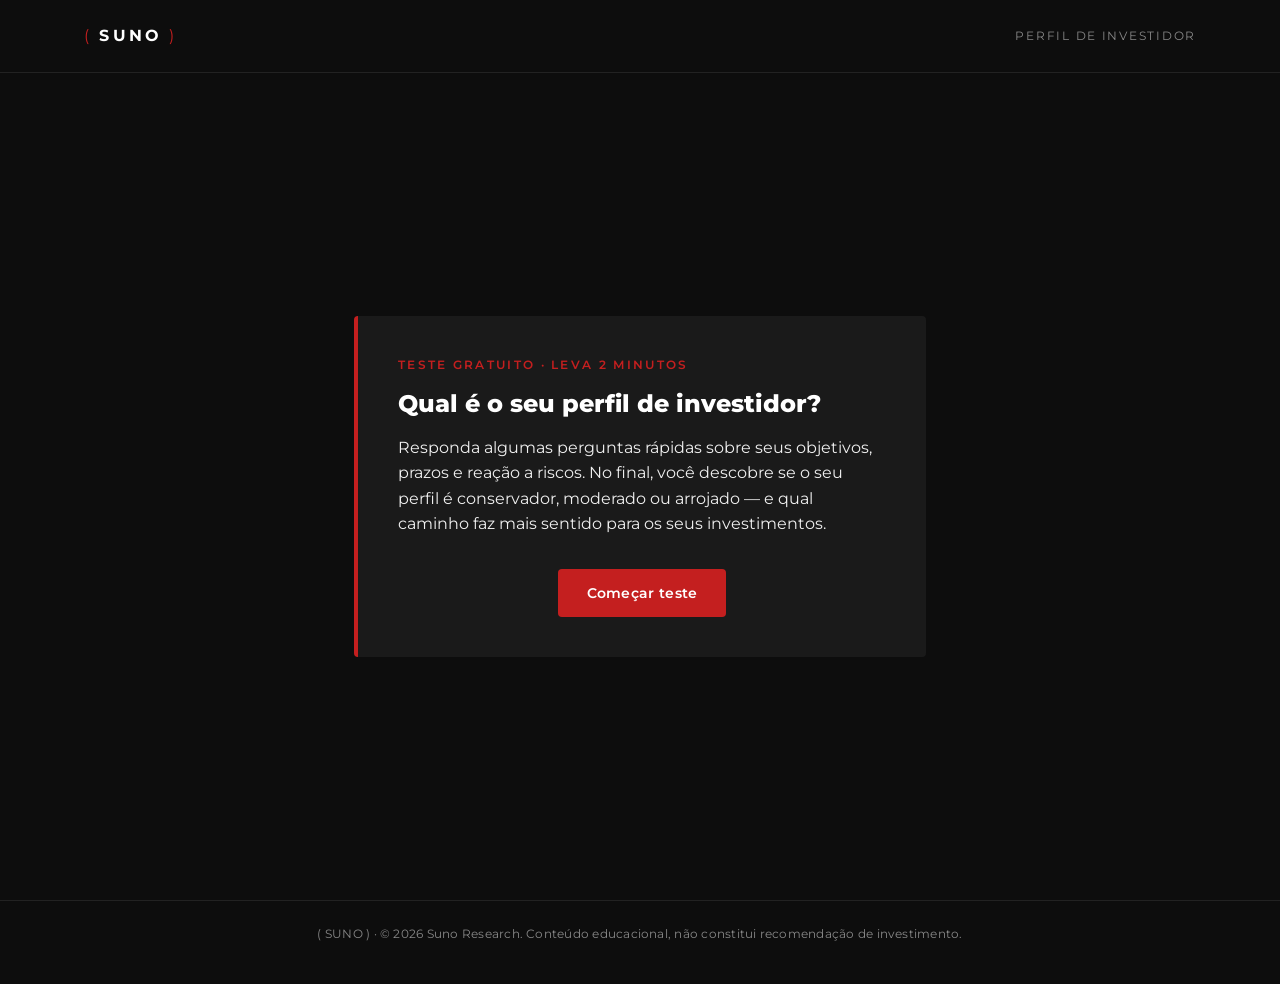
==== perfil-investidor.html @ 8dda2703 "Adiciona questionario de perfil de investidor com identidade Suno Pagina independente (sem links com" ====
<!DOCTYPE html>
<html lang="pt-BR">
<head>
<meta charset="UTF-8">
<meta name="viewport" content="width=device-width, initial-scale=1.0">
<title>Qual é o seu Perfil de Investidor? | Suno</title>
<meta name="description" content="Responda 6 perguntas rápidas e descubra se o seu perfil é conservador, moderado ou arrojado. Um material Suno Research.">
<link rel="icon" href="data:,">
<link rel="preconnect" href="https://fonts.googleapis.com">
<link rel="preconnect" href="https://fonts.gstatic.com" crossorigin>
<link href="https://fonts.googleapis.com/css2?family=Montserrat:wght@300;400;600;700;800&display=swap" rel="stylesheet">
<link rel="stylesheet" href="assets/perfil.css">
</head>
<body>

<header class="header">
  <div class="container header__inner">
    <span class="brand-mark">(&nbsp;<span class="brand-mark__word">SUNO</span>&nbsp;)</span>
    <span class="header__tag">Perfil de Investidor</span>
  </div>
</header>

<main class="quiz-shell">
  <div class="quiz-main">
    <div class="quiz-wrap">

      <!-- INTRO -->
      <section class="screen is-active" id="screen-intro">
        <div class="quiz-card">
          <p class="eyebrow">Teste gratuito · leva 2 minutos</p>
          <h1>Qual é o seu perfil de investidor?</h1>
          <p>
            Responda algumas perguntas rápidas sobre seus objetivos, prazos e reação a riscos.
            No final, você descobre se o seu perfil é conservador, moderado ou arrojado —
            e qual caminho faz mais sentido para os seus investimentos.
          </p>
          <div class="quiz-actions quiz-actions--center">
            <button type="button" class="btn btn--primary" id="btn-start">Começar teste</button>
          </div>
        </div>
      </section>

      <!-- QUIZ -->
      <section class="screen" id="screen-quiz">
        <p class="quiz-progress-label" id="progress-label">Pergunta 1 de 6</p>
        <div class="quiz-progress"><div class="quiz-progress__bar" id="progress-bar"></div></div>
        <div class="quiz-card" id="question-container"></div>
        <div class="quiz-actions">
          <button type="button" class="btn btn--outline" id="btn-back">Voltar</button>
          <button type="button" class="btn btn--primary" id="btn-next" disabled>Próxima</button>
        </div>
      </section>

      <!-- LEAD FORM -->
      <section class="screen" id="screen-lead">
        <div class="quiz-card">
          <p class="eyebrow">Quase lá</p>
          <h2>Para onde enviamos o seu resultado?</h2>
          <p>Preencha seus dados para ver agora o seu perfil de investidor completo.</p>
          <form id="lead-form" novalidate>
            <div class="field">
              <label for="lead-name">Nome</label>
              <input type="text" id="lead-name" name="name" autocomplete="name" required>
            </div>
            <div class="field">
              <label for="lead-email">E-mail</label>
              <input type="email" id="lead-email" name="email" autocomplete="email" required>
            </div>
            <div class="field">
              <label for="lead-phone">WhatsApp</label>
              <input type="tel" id="lead-phone" name="phone" autocomplete="tel" placeholder="(DDD) 00000-0000" required>
            </div>
            <label class="consent">
              <input type="checkbox" id="lead-consent" name="consent" required>
              <span>Concordo em receber contato da Suno sobre conteúdos e produtos. Seus dados não são compartilhados com terceiros.</span>
            </label>
            <p class="field-error" id="lead-error" hidden></p>
            <div class="quiz-actions">
              <button type="button" class="btn btn--outline" id="btn-lead-back">Voltar</button>
              <button type="submit" class="btn btn--primary" id="btn-lead-submit">Ver meu resultado</button>
            </div>
          </form>
        </div>
      </section>

      <!-- RESULT -->
      <section class="screen" id="screen-result">
        <div class="quiz-card">
          <span class="result-badge" id="result-badge">Perfil</span>
          <h2 id="result-name">—</h2>
          <p id="result-description"></p>
          <ul class="result-traits" id="result-traits"></ul>
          <div class="callout">
            <p id="result-recommendation"></p>
          </div>
          <div class="result-actions">
            <a href="https://wa.me/5511920447843" class="btn btn--primary" id="result-cta-primary" target="_blank" rel="noopener">Falar com um assessor Suno</a>
          </div>
          <p class="result-reset"><a href="#" id="btn-restart">Refazer o teste</a></p>
        </div>
      </section>

    </div>
  </div>
</main>

<footer class="footer">
  <div class="container">
    <p class="footer__copy">( SUNO ) · © <span id="year"></span> Suno Research. Conteúdo educacional, não constitui recomendação de investimento.</p>
  </div>
</footer>

<script src="assets/perfil.js"></script>
</body>
</html>
---- assets/perfil.css ----
/* ==========================================================================
   Perfil de Investidor — Suno Research
   Identidade visual oficial Suno: preto/branco + vermelho, Montserrat
   ========================================================================== */

:root {
  --suno-black: #0d0d0d;
  --suno-white: #ffffff;
  --suno-red: #c41f1f;
  --suno-red-dark: #8b0000;
  --off-white: #f0f0f0;
  --charcoal: #1a1a1a;
  --row-alt: #222222;
  --mid-grey: #888888;
  --font: 'Montserrat', 'Helvetica Neue', sans-serif;
  --radius: 4px;
}

* { box-sizing: border-box; }
html { scroll-behavior: smooth; }
body {
  margin: 0;
  font-family: var(--font);
  font-weight: 400;
  color: var(--off-white);
  background: var(--suno-black);
  line-height: 1.6;
  -webkit-font-smoothing: antialiased;
}
a { color: inherit; text-decoration: none; }
ul { margin: 0; padding: 0; list-style: none; }
h1, h2 {
  font-family: var(--font);
  font-weight: 800;
  line-height: 1.25;
  margin: 0 0 16px;
  color: var(--suno-white);
}
p { margin: 0 0 16px; color: var(--off-white); }

.container { max-width: 1160px; margin: 0 auto; padding: 0 24px; }

.eyebrow {
  text-transform: uppercase;
  letter-spacing: 0.2em;
  font-size: 0.72rem;
  font-weight: 600;
  color: var(--suno-red);
  margin-bottom: 14px;
}

/* Brand mark */
.brand-mark {
  font-family: var(--font);
  font-weight: 400;
  letter-spacing: 0.2em;
  color: var(--suno-red);
  font-size: 1rem;
}
.brand-mark__word { color: var(--suno-white); font-weight: 700; }

/* Buttons */
.btn {
  display: inline-flex;
  align-items: center;
  justify-content: center;
  padding: 14px 28px;
  border-radius: var(--radius);
  font-weight: 600;
  font-size: 0.9rem;
  letter-spacing: 0.02em;
  border: 1px solid transparent;
  transition: opacity 0.15s ease, border-color 0.15s ease;
  cursor: pointer;
  white-space: nowrap;
  font-family: var(--font);
}
.btn:hover { opacity: 0.88; }
.btn--primary { background: var(--suno-red); color: var(--suno-white); }
.btn--outline { background: transparent; color: var(--off-white); border-color: var(--mid-grey); }
.btn--outline:hover { border-color: var(--suno-white); opacity: 1; }

/* Header */
.header { border-bottom: 1px solid var(--row-alt); }
.header__inner {
  display: flex;
  align-items: center;
  justify-content: space-between;
  height: 72px;
}
.header__tag {
  text-transform: uppercase;
  letter-spacing: 0.15em;
  font-size: 0.72rem;
  color: var(--mid-grey);
}

/* Quiz shell */
.quiz-shell { min-height: calc(100vh - 73px); display: flex; flex-direction: column; }
.quiz-main { flex: 1; display: flex; align-items: center; padding: 48px 0; }
.quiz-wrap { max-width: 620px; margin: 0 auto; width: 100%; padding: 0 24px; }

.quiz-card {
  background: var(--charcoal);
  border-left: 4px solid var(--suno-red);
  border-radius: var(--radius);
  padding: 40px;
}
@media (max-width: 640px) { .quiz-card { padding: 28px 22px; } }

.screen { display: none; }
.screen.is-active { display: block; animation: quizFadeIn 0.3s ease; }
@keyframes quizFadeIn {
  from { opacity: 0; transform: translateY(8px); }
  to { opacity: 1; transform: translateY(0); }
}

.quiz-progress-label {
  font-size: 0.72rem;
  text-transform: uppercase;
  letter-spacing: 0.1em;
  color: var(--mid-grey);
  margin-bottom: 8px;
  text-align: right;
}
.quiz-progress {
  height: 4px;
  background: var(--row-alt);
  overflow: hidden;
  margin-bottom: 24px;
}
.quiz-progress__bar {
  height: 100%;
  background: var(--suno-red);
  width: 0%;
  transition: width 0.3s ease;
}

.quiz-card h2 { font-size: 1.3rem; margin-bottom: 20px; }

.quiz-options { display: flex; flex-direction: column; gap: 10px; margin: 24px 0 8px; }
.quiz-option {
  border: 1px solid var(--row-alt);
  border-radius: var(--radius);
  padding: 16px 20px;
  cursor: pointer;
  background: var(--suno-black);
  transition: border-color 0.15s ease, background 0.15s ease;
  display: flex;
  align-items: center;
  gap: 12px;
}
.quiz-option:hover { border-color: var(--suno-red); }
.quiz-option.is-selected { border-color: var(--suno-red); background: rgba(196, 31, 31, 0.1); }
.quiz-option input { accent-color: var(--suno-red); width: 18px; height: 18px; flex-shrink: 0; }
.quiz-option span { font-size: 0.92rem; color: var(--off-white); }

.quiz-actions { display: flex; justify-content: space-between; gap: 16px; margin-top: 28px; }
.quiz-actions--center { justify-content: center; margin-top: 32px; }
.quiz-actions .btn:disabled { opacity: 0.4; cursor: not-allowed; }
#btn-back { visibility: hidden; }
#btn-back.is-visible { visibility: visible; }

/* Lead form */
.field { margin-bottom: 18px; display: flex; flex-direction: column; gap: 6px; }
.field label {
  font-size: 0.72rem;
  text-transform: uppercase;
  letter-spacing: 0.1em;
  font-weight: 600;
  color: var(--mid-grey);
}
.field input {
  padding: 12px 16px;
  border-radius: var(--radius);
  border: 1px solid var(--row-alt);
  font-size: 0.95rem;
  font-family: var(--font);
  background: var(--suno-black);
  color: var(--off-white);
}
.field input:focus { outline: none; border-color: var(--suno-red); }

.consent {
  display: flex;
  align-items: flex-start;
  gap: 10px;
  font-size: 0.78rem;
  color: var(--mid-grey);
  margin: 20px 0 4px;
  cursor: pointer;
}
.consent input { margin-top: 3px; accent-color: var(--suno-red); }

.field-error { color: var(--suno-red); font-size: 0.8rem; margin: 4px 0 0; }

/* Result */
.result-badge {
  display: inline-block;
  padding: 7px 16px;
  border-radius: var(--radius);
  background: var(--suno-red);
  color: var(--suno-white);
  font-weight: 700;
  letter-spacing: 0.1em;
  text-transform: uppercase;
  font-size: 0.7rem;
  margin-bottom: 16px;
}
.result-traits { margin: 4px 0 24px; }
.result-traits li { padding: 7px 0 7px 22px; position: relative; color: var(--off-white); font-size: 0.92rem; }
.result-traits li::before { content: "—"; position: absolute; left: 0; color: var(--suno-red); font-weight: 700; }

.callout {
  border-left: 4px solid var(--suno-red);
  background: var(--row-alt);
  padding: 18px 22px;
  margin-bottom: 28px;
}
.callout p { margin: 0; color: var(--off-white); font-size: 0.92rem; }

.result-actions { display: flex; gap: 16px; flex-wrap: wrap; margin-top: 8px; }
.result-reset { margin-top: 24px; font-size: 0.82rem; }
.result-reset a { color: var(--mid-grey); text-decoration: underline; }
.result-reset a:hover { color: var(--suno-white); }

/* Footer */
.footer { border-top: 1px solid var(--row-alt); padding: 24px 0; }
.footer__copy { font-size: 0.74rem; color: var(--mid-grey); text-align: center; letter-spacing: 0.02em; }

@media (max-width: 640px) {
  .quiz-actions { flex-direction: column-reverse; }
  .result-actions { flex-direction: column; }
  .result-actions .btn { width: 100%; }
}
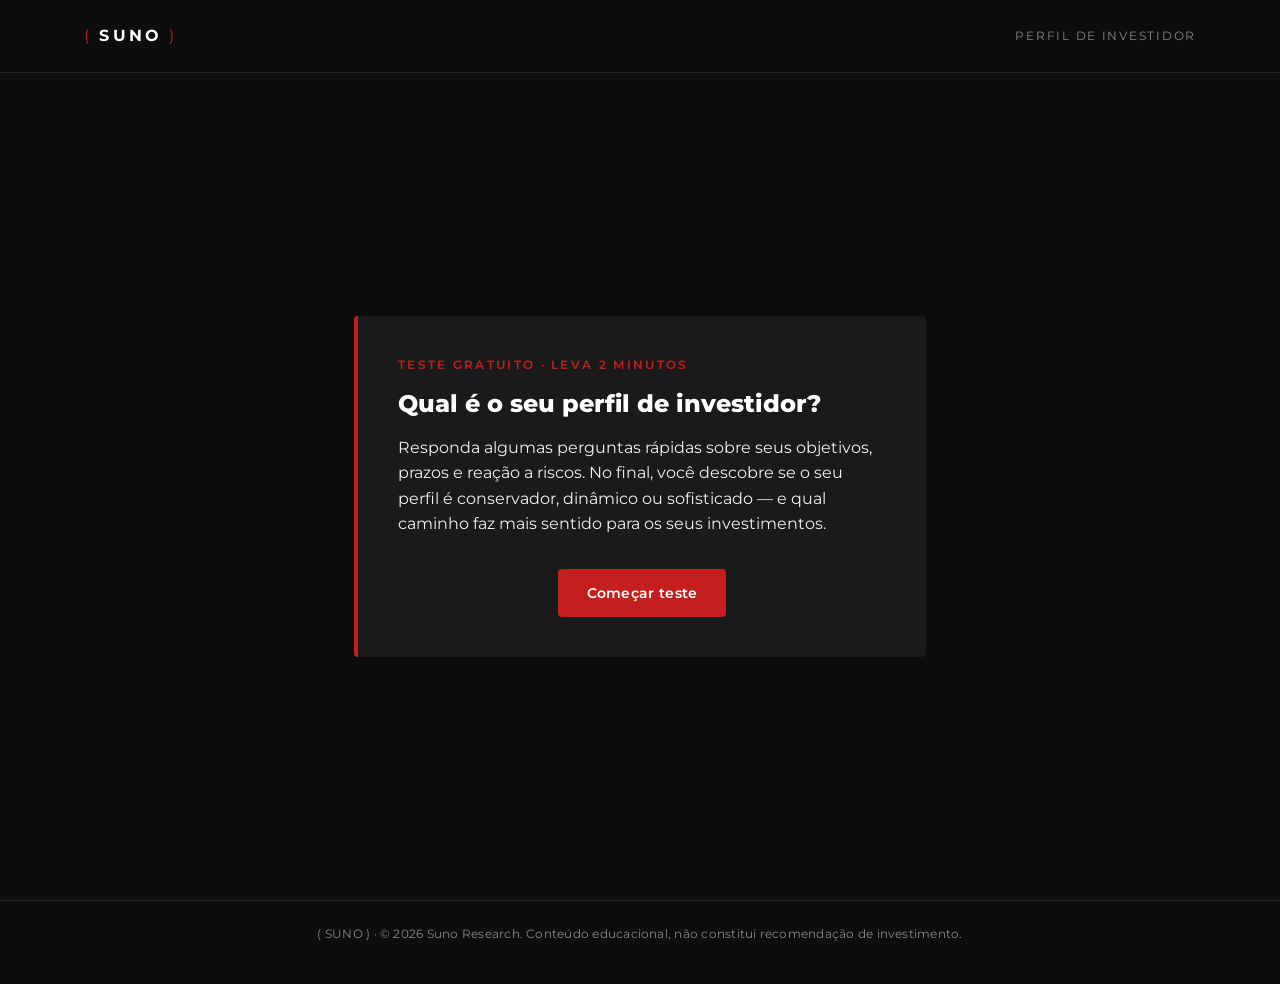
==== commit 40623008: "Renomeia perfis para Conservador/Dinamico/Sofisticado e envia respostas detalhadas Alinha a nomencla" ====
--- a/perfil-investidor.html
+++ b/perfil-investidor.html
@@ -4,7 +4,7 @@
 <meta charset="UTF-8">
 <meta name="viewport" content="width=device-width, initial-scale=1.0">
 <title>Qual é o seu Perfil de Investidor? | Suno</title>
-<meta name="description" content="Responda 6 perguntas rápidas e descubra se o seu perfil é conservador, moderado ou arrojado. Um material Suno Research.">
+<meta name="description" content="Responda 6 perguntas rápidas e descubra se o seu perfil é conservador, dinâmico ou sofisticado. Um material Suno Research.">
 <link rel="icon" href="data:,">
 <link rel="preconnect" href="https://fonts.googleapis.com">
 <link rel="preconnect" href="https://fonts.gstatic.com" crossorigin>
@@ -31,7 +31,7 @@
           <h1>Qual é o seu perfil de investidor?</h1>
           <p>
             Responda algumas perguntas rápidas sobre seus objetivos, prazos e reação a riscos.
-            No final, você descobre se o seu perfil é conservador, moderado ou arrojado —
+            No final, você descobre se o seu perfil é conservador, dinâmico ou sofisticado —
             e qual caminho faz mais sentido para os seus investimentos.
           </p>
           <div class="quiz-actions quiz-actions--center">
